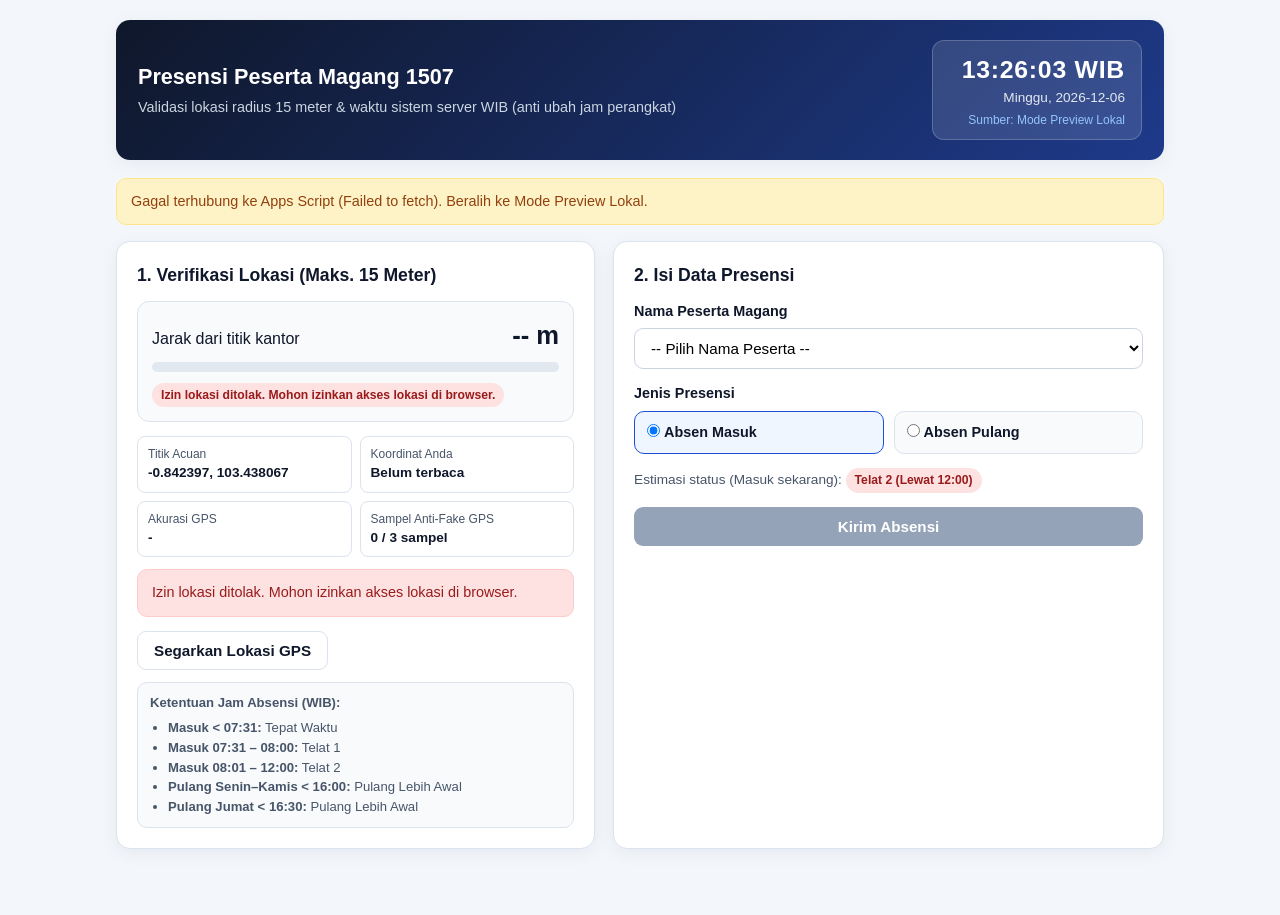
==== web-absen/index.html @ 9e802358 "Sembunyikan isian kegiatan saat Absen Masuk Co-authored-by: OpenBot <335604065+openbotgit[bot]@users" ====
<!DOCTYPE html>
<html lang="id">
<head>
  <meta charset="UTF-8" />
  <meta name="viewport" content="width=device-width, initial-scale=1.0" />
  <title>Absensi Peserta Magang 1507</title>
  <link rel="stylesheet" href="styles.css" />
</head>
<body>
  <div class="container">
    <header class="header">
      <div>
        <h1>Presensi Peserta Magang 1507</h1>
        <p>Validasi lokasi radius 15 meter &amp; waktu sistem server WIB (anti ubah jam perangkat)</p>
      </div>
      <div class="clock-box">
        <div class="clock-time" id="serverClock">--:--:--</div>
        <div class="clock-date" id="serverDate">Memuat tanggal WIB...</div>
        <div class="clock-source" id="clockSource">Sinkronisasi waktu sistem...</div>
      </div>
    </header>

    <div id="connectionBanner" class="banner info">
      Menghubungkan ke server Google Spreadsheet...
    </div>

    <section id="tabAbsen">
      <div class="grid-2">
        <!-- Kartu Lokasi GPS -->
        <div class="card">
          <h2>1. Verifikasi Lokasi (Maks. 15 Meter)</h2>
          <div class="gps-meter">
            <div class="gps-distance-row">
              <span>Jarak dari titik kantor</span>
              <span class="gps-distance-val" id="distanceDisplay">-- m</span>
            </div>
            <div class="progress-track">
              <div class="progress-fill" id="distanceBar"></div>
            </div>
            <div id="gpsStatusBadge">
              <span class="badge badge-neutral">Menunggu GPS...</span>
            </div>
          </div>

          <div class="meta-list">
            <div class="meta-item">
              <span>Titik Acuan</span>
              <strong id="targetCoordText">-0.842397, 103.438067</strong>
            </div>
            <div class="meta-item">
              <span>Koordinat Anda</span>
              <strong id="userCoordText">Belum terbaca</strong>
            </div>
            <div class="meta-item">
              <span>Akurasi GPS</span>
              <strong id="gpsAccuracyText">-</strong>
            </div>
            <div class="meta-item">
              <span>Sampel Anti-Fake GPS</span>
              <strong id="gpsSamplesText">0 / 3 sampel</strong>
            </div>
          </div>

          <div id="gpsWarningBox" class="banner warn hidden" style="margin-top: 12px; margin-bottom: 0;"></div>

          <div style="margin-top: 14px; display: flex; gap: 10px; flex-wrap: wrap;">
            <button type="button" class="btn btn-secondary" id="refreshGpsBtn">
              Segarkan Lokasi GPS
            </button>
          </div>

          <div class="rules-note">
            <strong>Ketentuan Jam Absensi (WIB):</strong>
            <ul>
              <li><strong>Masuk &lt; 07:31:</strong> Tepat Waktu</li>
              <li><strong>Masuk 07:31 – 08:00:</strong> Telat 1</li>
              <li><strong>Masuk 08:01 – 12:00:</strong> Telat 2</li>
              <li><strong>Pulang Senin–Kamis &lt; 16:00:</strong> Pulang Lebih Awal</li>
              <li><strong>Pulang Jumat &lt; 16:30:</strong> Pulang Lebih Awal</li>
            </ul>
          </div>
        </div>

        <!-- Kartu Form Absen -->
        <div class="card">
          <h2>2. Isi Data Presensi</h2>
          <form id="absenForm">
            <div class="field">
              <label for="participantSelect">Nama Peserta Magang</label>
              <select id="participantSelect" required>
                <option value="">-- Pilih Nama Peserta --</option>
              </select>
            </div>

            <div id="participantInfoBox" class="participant-info-box hidden"></div>

            <div class="field">
              <label>Jenis Presensi</label>
              <div class="radio-group">
                <label class="radio-card selected" id="cardMasuk">
                  <input type="radio" name="jenisAbsen" value="Masuk" checked />
                  <span><strong>Absen Masuk</strong></span>
                </label>
                <label class="radio-card" id="cardPulang">
                  <input type="radio" name="jenisAbsen" value="Pulang" />
                  <span><strong>Absen Pulang</strong></span>
                </label>
              </div>
              <div id="estimatedStatusText" style="margin-top: 8px; font-size: 0.85rem; color: var(--muted);">
                Estimasi status saat ini: -
              </div>
            </div>

            <div class="field hidden" id="kegiatanField">
              <label for="kegiatanInput">Kegiatan Hari Ini</label>
              <textarea
                id="kegiatanInput"
                placeholder="Tuliskan ringkasan kegiatan atau tugas Anda hari ini..."
              ></textarea>
            </div>

            <button type="submit" class="btn btn-primary btn-block" id="submitAbsenBtn" disabled>
              Kirim Absensi
            </button>
          </form>

          <div id="submitResultBox" class="banner hidden" style="margin-top: 14px; margin-bottom: 0;"></div>
        </div>
      </div>
    </section>
  </div>

  <script src="config.js"></script>
  <script src="logic.js"></script>
  <script src="shared.js"></script>
  <script src="app.js"></script>
</body>
</html>
---- web-absen/styles.css ----
:root {
  --bg: #f3f6fb;
  --surface: #ffffff;
  --surface-alt: #f8fafc;
  --text: #0f172a;
  --muted: #475569;
  --border: #dbe3ee;
  --primary: #1d4ed8;
  --primary-hover: #1e40af;
  --ok-bg: #dcfce7;
  --ok-text: #166534;
  --warn-bg: #fef3c7;
  --warn-text: #92400e;
  --danger-bg: #fee2e2;
  --danger-text: #991b1b;
  --info-bg: #e0f2fe;
  --info-text: #075985;
  --purple-bg: #f3e8ff;
  --purple-text: #6b21a8;
  --radius: 14px;
  --shadow: 0 4px 18px rgba(15, 23, 42, 0.06);
}

* {
  box-sizing: border-box;
}

body {
  margin: 0;
  font-family: -apple-system, BlinkMacSystemFont, 'Segoe UI', Roboto, Inter, sans-serif;
  background: var(--bg);
  color: var(--text);
  line-height: 1.5;
}

.container {
  max-width: 1080px;
  margin: 0 auto;
  padding: 20px 16px 48px;
}

.header {
  background: linear-gradient(135deg, #0f172a, #1e3a8a);
  color: #ffffff;
  border-radius: var(--radius);
  padding: 20px 22px;
  margin-bottom: 18px;
  box-shadow: var(--shadow);
  display: flex;
  flex-wrap: wrap;
  justify-content: space-between;
  align-items: center;
  gap: 16px;
}

.header h1 {
  margin: 0 0 4px;
  font-size: 1.35rem;
}

.header p {
  margin: 0;
  font-size: 0.9rem;
  color: #cbd5e1;
}

.clock-box {
  background: rgba(255, 255, 255, 0.12);
  border: 1px solid rgba(255, 255, 255, 0.2);
  border-radius: 12px;
  padding: 10px 16px;
  text-align: right;
  min-width: 210px;
}

.clock-time {
  font-size: 1.55rem;
  font-weight: 700;
  font-variant-numeric: tabular-nums;
  letter-spacing: 0.03em;
}

.clock-date {
  font-size: 0.85rem;
  color: #e2e8f0;
}

.clock-source {
  font-size: 0.75rem;
  color: #93c5fd;
  margin-top: 2px;
}

.tabs {
  display: flex;
  gap: 8px;
  margin-bottom: 18px;
}

.tab-btn {
  flex: 1;
  max-width: 240px;
  padding: 11px 16px;
  border: 1px solid var(--border);
  border-radius: 10px;
  background: var(--surface);
  color: var(--muted);
  font-weight: 600;
  font-size: 0.95rem;
  cursor: pointer;
  transition: 0.15s ease;
}

.tab-btn.active {
  background: var(--primary);
  border-color: var(--primary);
  color: #ffffff;
}

.banner {
  border-radius: 10px;
  padding: 12px 14px;
  font-size: 0.9rem;
  margin-bottom: 16px;
  border: 1px solid transparent;
}

.banner.warn {
  background: var(--warn-bg);
  color: var(--warn-text);
  border-color: #fde68a;
}

.banner.info {
  background: var(--info-bg);
  color: var(--info-text);
  border-color: #bae6fd;
}

.banner.ok {
  background: var(--ok-bg);
  color: var(--ok-text);
  border-color: #bbf7d0;
}

.banner.danger {
  background: var(--danger-bg);
  color: var(--danger-text);
  border-color: #fecaca;
}

.grid-2 {
  display: grid;
  grid-template-columns: 1fr 1.15fr;
  gap: 18px;
}

@media (max-width: 820px) {
  .grid-2 {
    grid-template-columns: 1fr;
  }
  .clock-box {
    width: 100%;
    text-align: left;
  }
}

.card {
  background: var(--surface);
  border: 1px solid var(--border);
  border-radius: var(--radius);
  padding: 20px;
  box-shadow: var(--shadow);
  margin-bottom: 18px;
}

.card h2 {
  margin: 0 0 12px;
  font-size: 1.1rem;
}

.card h3 {
  margin: 0 0 10px;
  font-size: 1rem;
}

.gps-meter {
  background: var(--surface-alt);
  border: 1px solid var(--border);
  border-radius: 12px;
  padding: 14px;
  margin-bottom: 14px;
}

.gps-distance-row {
  display: flex;
  justify-content: space-between;
  align-items: baseline;
  margin-bottom: 8px;
}

.gps-distance-val {
  font-size: 1.6rem;
  font-weight: 700;
  font-variant-numeric: tabular-nums;
}

.progress-track {
  height: 10px;
  background: #e2e8f0;
  border-radius: 999px;
  overflow: hidden;
  margin-bottom: 10px;
}

.progress-fill {
  height: 100%;
  width: 0%;
  background: var(--primary);
  transition: width 0.25s ease, background-color 0.25s ease;
}

.meta-list {
  display: grid;
  grid-template-columns: repeat(2, minmax(0, 1fr));
  gap: 8px;
  font-size: 0.85rem;
}

.meta-item {
  background: var(--surface);
  border: 1px solid var(--border);
  border-radius: 8px;
  padding: 8px 10px;
}

.meta-item span {
  display: block;
  font-size: 0.75rem;
  color: var(--muted);
}

.meta-item strong {
  word-break: break-word;
}

.field {
  margin-bottom: 14px;
}

.field label {
  display: block;
  font-weight: 600;
  font-size: 0.9rem;
  margin-bottom: 6px;
}

.field input,
.field select,
.field textarea {
  width: 100%;
  padding: 10px 12px;
  border: 1px solid #cbd5e1;
  border-radius: 9px;
  font-size: 0.95rem;
  font-family: inherit;
  background: #ffffff;
}

.field textarea {
  min-height: 92px;
  resize: vertical;
}

.radio-group {
  display: grid;
  grid-template-columns: 1fr 1fr;
  gap: 10px;
}

.radio-card {
  border: 1.5px solid var(--border);
  border-radius: 10px;
  padding: 10px 12px;
  cursor: pointer;
  display: flex;
  align-items: center;
  gap: 8px;
  background: var(--surface-alt);
}

.radio-card input {
  width: auto;
  margin: 0;
}

.radio-card.selected {
  border-color: var(--primary);
  background: #eff6ff;
}

.btn {
  display: inline-flex;
  align-items: center;
  justify-content: center;
  gap: 8px;
  padding: 10px 16px;
  border-radius: 9px;
  border: 1px solid transparent;
  font-size: 0.95rem;
  font-weight: 600;
  cursor: pointer;
  transition: 0.15s ease;
}

.btn-primary {
  background: var(--primary);
  color: #ffffff;
}

.btn-primary:hover:not(:disabled) {
  background: var(--primary-hover);
}

.btn-primary:disabled {
  background: #94a3b8;
  cursor: not-allowed;
}

.btn-secondary {
  background: #ffffff;
  color: var(--text);
  border-color: var(--border);
}

.btn-secondary:hover {
  background: var(--surface-alt);
}

.btn-block {
  width: 100%;
}

.badge {
  display: inline-block;
  padding: 3px 9px;
  border-radius: 999px;
  font-size: 0.76rem;
  font-weight: 600;
  white-space: nowrap;
}

.badge-ok { background: var(--ok-bg); color: var(--ok-text); }
.badge-warn { background: var(--warn-bg); color: var(--warn-text); }
.badge-danger { background: var(--danger-bg); color: var(--danger-text); }
.badge-hub { background: var(--info-bg); color: var(--info-text); }
.badge-smk { background: var(--purple-bg); color: var(--purple-text); }
.badge-neutral { background: #e2e8f0; color: #334155; }

.rules-note {
  font-size: 0.82rem;
  color: var(--muted);
  background: var(--surface-alt);
  border: 1px solid var(--border);
  border-radius: 10px;
  padding: 10px 12px;
  margin-top: 12px;
}

.rules-note ul {
  margin: 6px 0 0 18px;
  padding: 0;
}

.stats-grid {
  display: grid;
  grid-template-columns: repeat(auto-fit, minmax(140px, 1fr));
  gap: 10px;
  margin-bottom: 16px;
}

.stat-card {
  background: var(--surface-alt);
  border: 1px solid var(--border);
  border-radius: 10px;
  padding: 12px;
}

.stat-card span {
  display: block;
  font-size: 0.78rem;
  color: var(--muted);
}

.stat-card strong {
  font-size: 1.45rem;
}

.toolbar {
  display: flex;
  flex-wrap: wrap;
  gap: 10px;
  align-items: end;
  margin-bottom: 14px;
}

.toolbar .field {
  margin-bottom: 0;
  min-width: 150px;
  flex: 1;
}

.table-wrap {
  overflow-x: auto;
  border: 1px solid var(--border);
  border-radius: 10px;
}

table {
  width: 100%;
  border-collapse: collapse;
  font-size: 0.88rem;
}

th, td {
  padding: 10px 12px;
  text-align: left;
  border-bottom: 1px solid var(--border);
  vertical-align: top;
}

th {
  background: var(--surface-alt);
  font-weight: 600;
  white-space: nowrap;
}

.hidden {
  display: none !important;
}

.participant-info-box {
  background: var(--surface-alt);
  border: 1px solid var(--border);
  border-radius: 10px;
  padding: 10px 12px;
  margin-bottom: 14px;
  font-size: 0.88rem;
}
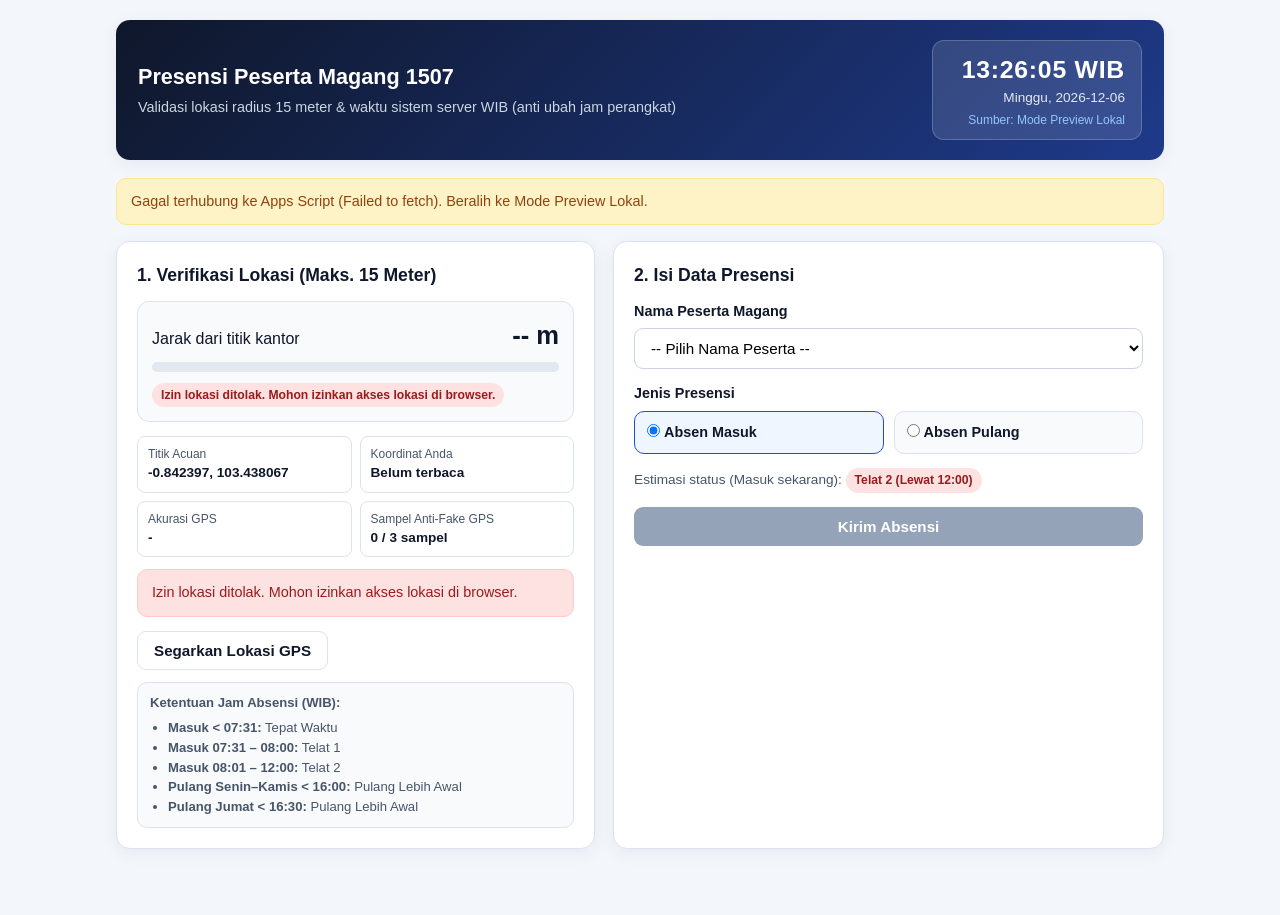
==== commit 2bb9310a: "Hilangkan banner status terhubung Google Spreadsheet Co-authored-by: OpenBot <335604065+openbotgit[b" ====
--- a/web-absen/index.html
+++ b/web-absen/index.html
@@ -20,9 +20,7 @@
       </div>
     </header>
 
-    <div id="connectionBanner" class="banner info">
-      Menghubungkan ke server Google Spreadsheet...
-    </div>
+    <div id="connectionBanner" class="banner info hidden"></div>
 
     <section id="tabAbsen">
       <div class="grid-2">
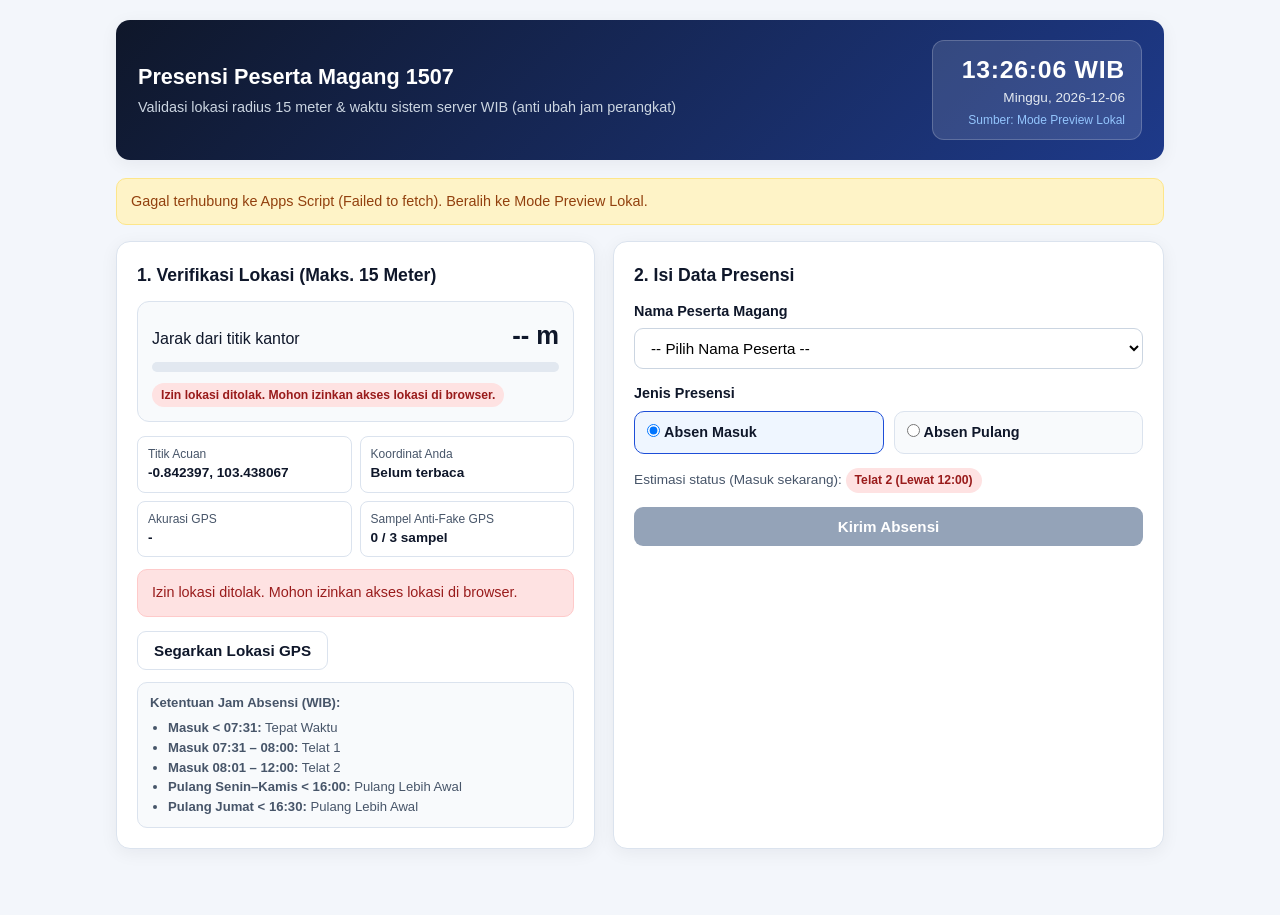
==== commit f743746f: "Tambah dukungan install PWA Android/iOS dan pintasan Co-authored-by: OpenBot <335604065+openbotgit[b" ====
--- a/web-absen/index.html
+++ b/web-absen/index.html
@@ -3,6 +3,14 @@
 <head>
   <meta charset="UTF-8" />
   <meta name="viewport" content="width=device-width, initial-scale=1.0" />
+  <meta name="theme-color" content="#1e3a8a" />
+  <meta name="mobile-web-app-capable" content="yes" />
+  <meta name="apple-mobile-web-app-capable" content="yes" />
+  <meta name="apple-mobile-web-app-status-bar-style" content="black-translucent" />
+  <meta name="apple-mobile-web-app-title" content="Absen 1507" />
+  <link rel="manifest" href="/manifest.webmanifest" />
+  <link rel="icon" type="image/png" sizes="192x192" href="/icons/icon-192.png" />
+  <link rel="apple-touch-icon" sizes="180x180" href="/icons/apple-touch-icon.png" />
   <title>Absensi Peserta Magang 1507</title>
   <link rel="stylesheet" href="styles.css" />
 </head>
@@ -21,6 +29,20 @@
     </header>
 
     <div id="connectionBanner" class="banner info hidden"></div>
+
+    <div id="installBar" class="install-bar hidden">
+      <div class="install-bar-content">
+        <div>
+          <strong>Pasang Aplikasi &amp; Pintasan Layar Utama</strong>
+          <div id="installDesc" class="install-desc">Akses presensi lebih cepat langsung dari layar utama HP Anda.</div>
+        </div>
+        <div class="install-actions">
+          <button type="button" class="btn btn-primary" id="installAppBtn">Pasang Pintasan</button>
+          <button type="button" class="btn btn-secondary" id="dismissInstallBtn">Tutup</button>
+        </div>
+      </div>
+      <div id="installGuideBox" class="install-guide hidden"></div>
+    </div>
 
     <section id="tabAbsen">
       <div class="grid-2">
--- a/web-absen/styles.css
+++ b/web-absen/styles.css
@@ -447,3 +447,45 @@
   margin-bottom: 14px;
   font-size: 0.88rem;
 }
+
+.install-bar {
+  background: var(--surface);
+  border: 1px solid #bfdbfe;
+  border-radius: 12px;
+  padding: 12px 16px;
+  margin-bottom: 16px;
+  box-shadow: var(--shadow);
+}
+
+.install-bar-content {
+  display: flex;
+  flex-wrap: wrap;
+  justify-content: space-between;
+  align-items: center;
+  gap: 12px;
+}
+
+.install-desc {
+  font-size: 0.85rem;
+  color: var(--muted);
+  margin-top: 2px;
+}
+
+.install-actions {
+  display: flex;
+  gap: 8px;
+  flex-wrap: wrap;
+}
+
+.install-guide {
+  margin-top: 10px;
+  padding-top: 10px;
+  border-top: 1px solid var(--border);
+  font-size: 0.86rem;
+  color: var(--text);
+}
+
+.install-guide ol {
+  margin: 6px 0 0 18px;
+  padding: 0;
+}
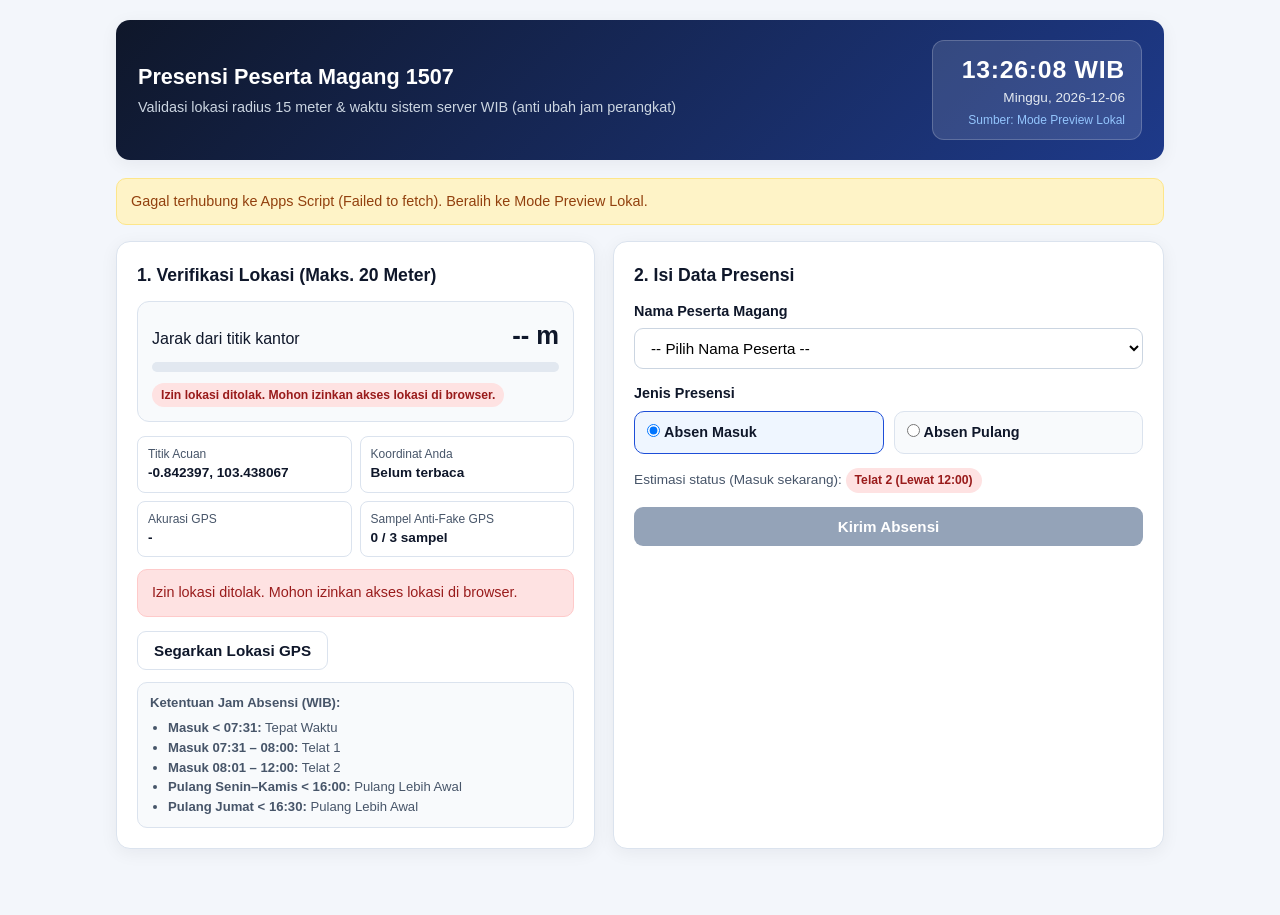
==== commit 76f1f856: "Ubah batas jarak menjadi 20 meter dan tangkal koordinat rusak dari sheet Co-authored-by: OpenBot <33" ====
--- a/web-absen/index.html
+++ b/web-absen/index.html
@@ -48,7 +48,7 @@
       <div class="grid-2">
         <!-- Kartu Lokasi GPS -->
         <div class="card">
-          <h2>1. Verifikasi Lokasi (Maks. 15 Meter)</h2>
+          <h2>1. Verifikasi Lokasi (Maks. 20 Meter)</h2>
           <div class="gps-meter">
             <div class="gps-distance-row">
               <span>Jarak dari titik kantor</span>
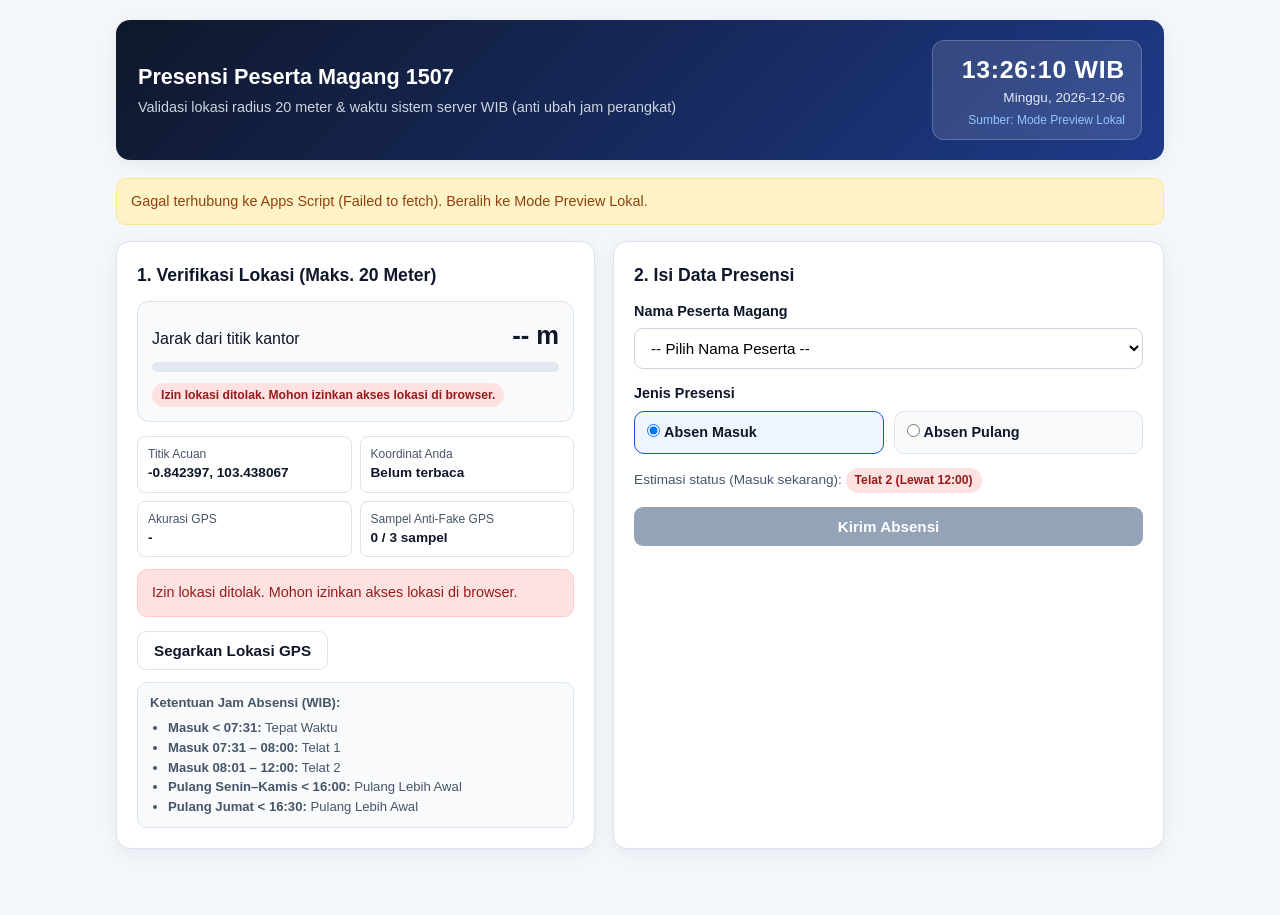
==== commit 9b8691f6: "Perbarui teks header radius 20 meter Co-authored-by: OpenBot <335604065+openbotgit[bot]@users.norepl" ====
--- a/web-absen/index.html
+++ b/web-absen/index.html
@@ -19,7 +19,7 @@
     <header class="header">
       <div>
         <h1>Presensi Peserta Magang 1507</h1>
-        <p>Validasi lokasi radius 15 meter &amp; waktu sistem server WIB (anti ubah jam perangkat)</p>
+        <p>Validasi lokasi radius 20 meter &amp; waktu sistem server WIB (anti ubah jam perangkat)</p>
       </div>
       <div class="clock-box">
         <div class="clock-time" id="serverClock">--:--:--</div>
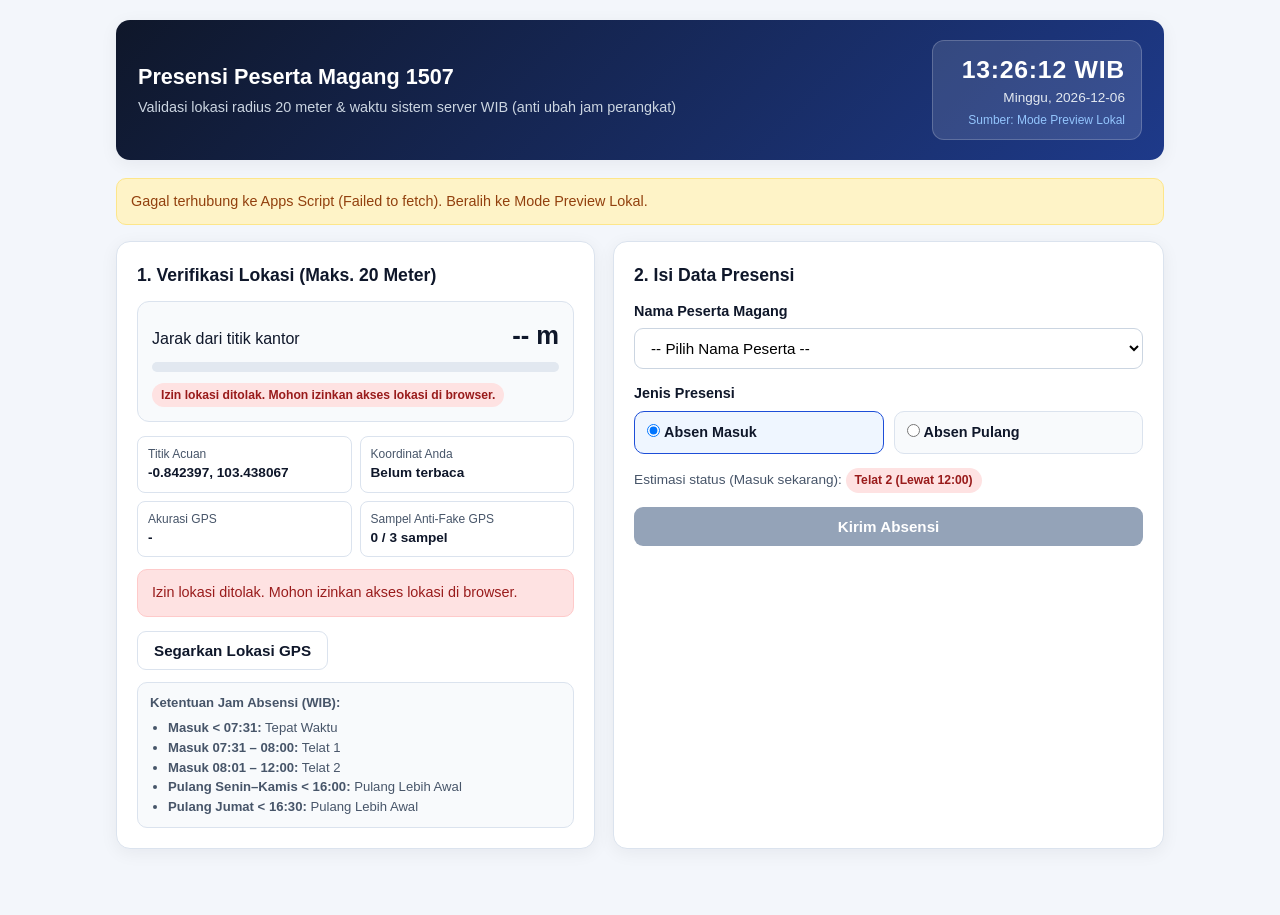
==== commit 21cf8df5: "Tambah batasan minimal 100 kata untuk kegiatan hari ini Co-authored-by: OpenBot <335604065+openbotgi" ====
--- a/web-absen/index.html
+++ b/web-absen/index.html
@@ -132,11 +132,12 @@
             </div>
 
             <div class="field hidden" id="kegiatanField">
-              <label for="kegiatanInput">Kegiatan Hari Ini</label>
+              <label for="kegiatanInput">Kegiatan Hari Ini (Minimal 100 kata)</label>
               <textarea
                 id="kegiatanInput"
-                placeholder="Tuliskan ringkasan kegiatan atau tugas Anda hari ini..."
+                placeholder="Tuliskan rincian kegiatan atau tugas Anda hari ini (minimal 100 kata)..."
               ></textarea>
+              <div id="kegiatanWordCount" class="word-count">0 / 100 kata (kurang 100 kata)</div>
             </div>
 
             <button type="submit" class="btn btn-primary btn-block" id="submitAbsenBtn" disabled>
--- a/web-absen/styles.css
+++ b/web-absen/styles.css
@@ -489,3 +489,14 @@
   margin: 6px 0 0 18px;
   padding: 0;
 }
+
+.word-count {
+  margin-top: 6px;
+  font-size: 0.84rem;
+  font-weight: 600;
+  color: var(--danger-text);
+}
+
+.word-count.ok {
+  color: var(--ok-text);
+}
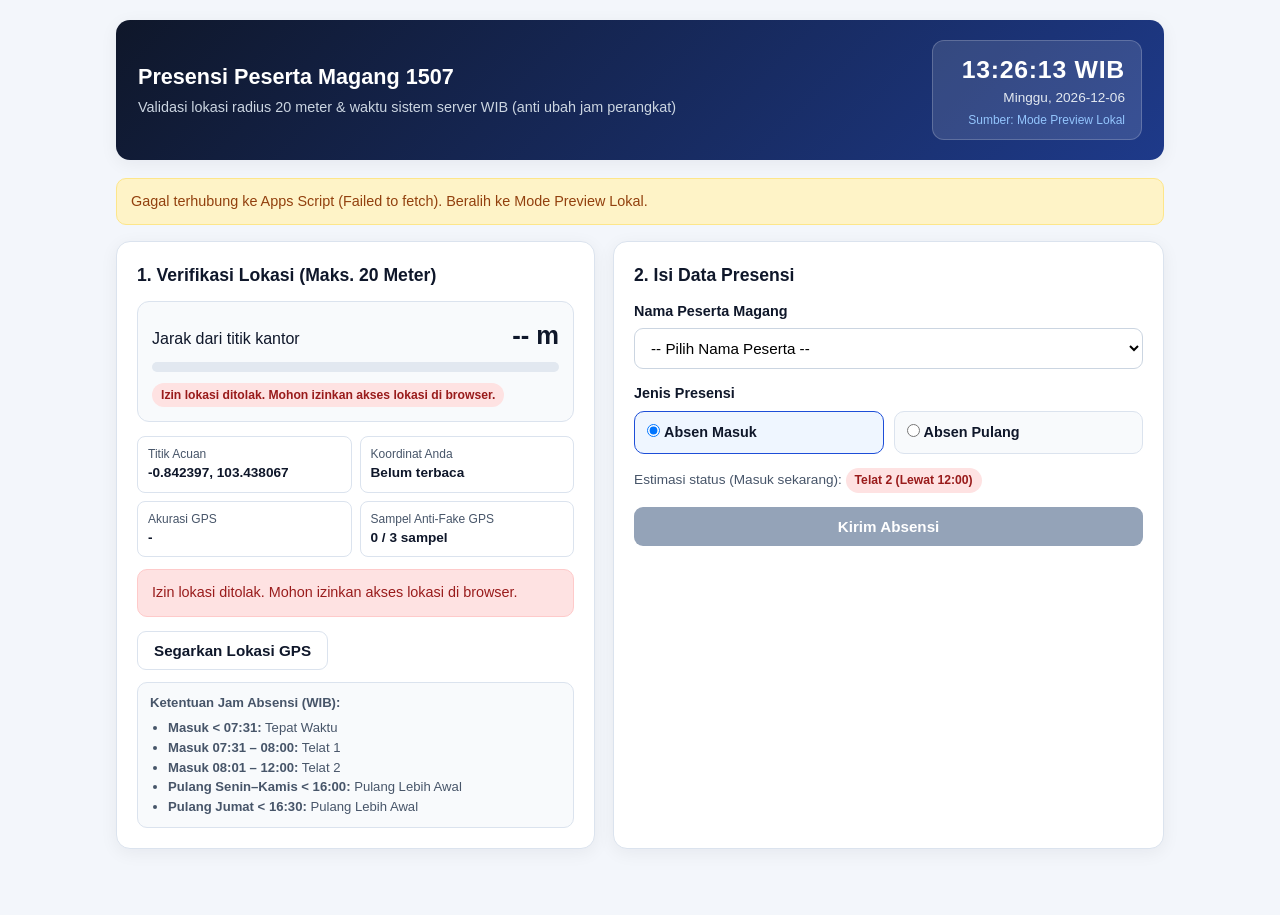
==== commit 8fb06f69: "Ubah batas kegiatan menjadi minimal 100 huruf Co-authored-by: OpenBot <335604065+openbotgit[bot]@use" ====
--- a/web-absen/index.html
+++ b/web-absen/index.html
@@ -132,12 +132,12 @@
             </div>
 
             <div class="field hidden" id="kegiatanField">
-              <label for="kegiatanInput">Kegiatan Hari Ini (Minimal 100 kata)</label>
+              <label for="kegiatanInput">Kegiatan Hari Ini (Minimal 100 huruf)</label>
               <textarea
                 id="kegiatanInput"
-                placeholder="Tuliskan rincian kegiatan atau tugas Anda hari ini (minimal 100 kata)..."
+                placeholder="Tuliskan rincian kegiatan atau tugas Anda hari ini (minimal 100 huruf)..."
               ></textarea>
-              <div id="kegiatanWordCount" class="word-count">0 / 100 kata (kurang 100 kata)</div>
+              <div id="kegiatanCharCount" class="word-count">0 / 100 huruf (kurang 100 huruf)</div>
             </div>
 
             <button type="submit" class="btn btn-primary btn-block" id="submitAbsenBtn" disabled>
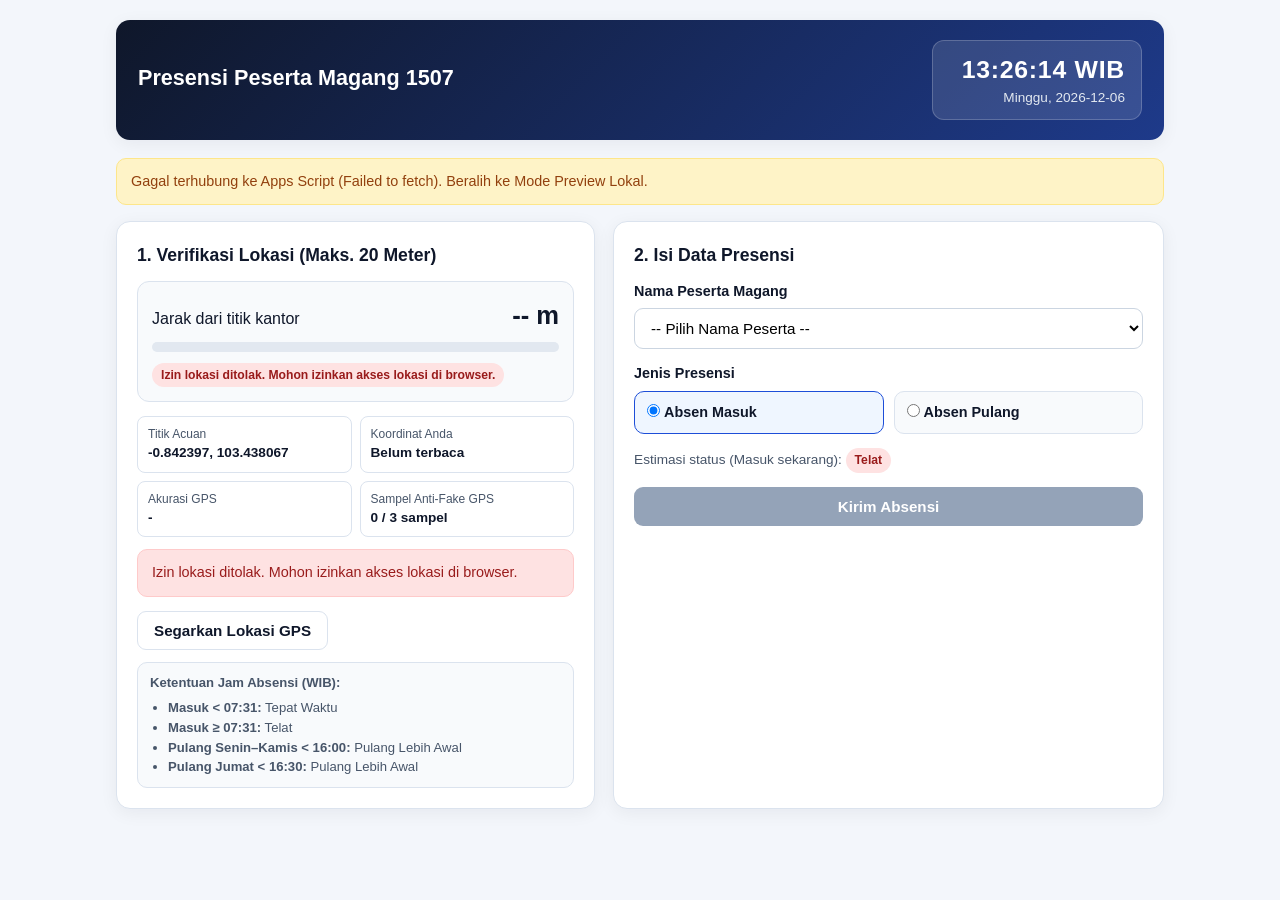
==== commit 9a086d80: "Hapus teks subjudul/sumber jam dan sederhanakan status Telat Co-authored-by: OpenBot <335604065+open" ====
--- a/web-absen/index.html
+++ b/web-absen/index.html
@@ -19,12 +19,10 @@
     <header class="header">
       <div>
         <h1>Presensi Peserta Magang 1507</h1>
-        <p>Validasi lokasi radius 20 meter &amp; waktu sistem server WIB (anti ubah jam perangkat)</p>
       </div>
       <div class="clock-box">
         <div class="clock-time" id="serverClock">--:--:--</div>
         <div class="clock-date" id="serverDate">Memuat tanggal WIB...</div>
-        <div class="clock-source" id="clockSource">Sinkronisasi waktu sistem...</div>
       </div>
     </header>
 
@@ -93,8 +91,7 @@
             <strong>Ketentuan Jam Absensi (WIB):</strong>
             <ul>
               <li><strong>Masuk &lt; 07:31:</strong> Tepat Waktu</li>
-              <li><strong>Masuk 07:31 – 08:00:</strong> Telat 1</li>
-              <li><strong>Masuk 08:01 – 12:00:</strong> Telat 2</li>
+              <li><strong>Masuk &ge; 07:31:</strong> Telat</li>
               <li><strong>Pulang Senin–Kamis &lt; 16:00:</strong> Pulang Lebih Awal</li>
               <li><strong>Pulang Jumat &lt; 16:30:</strong> Pulang Lebih Awal</li>
             </ul>
--- a/web-absen/styles.css
+++ b/web-absen/styles.css
@@ -448,6 +448,11 @@
   font-size: 0.88rem;
 }
 
+.participant-info-box .badge {
+  white-space: normal;
+  line-height: 1.35;
+}
+
 .install-bar {
   background: var(--surface);
   border: 1px solid #bfdbfe;
